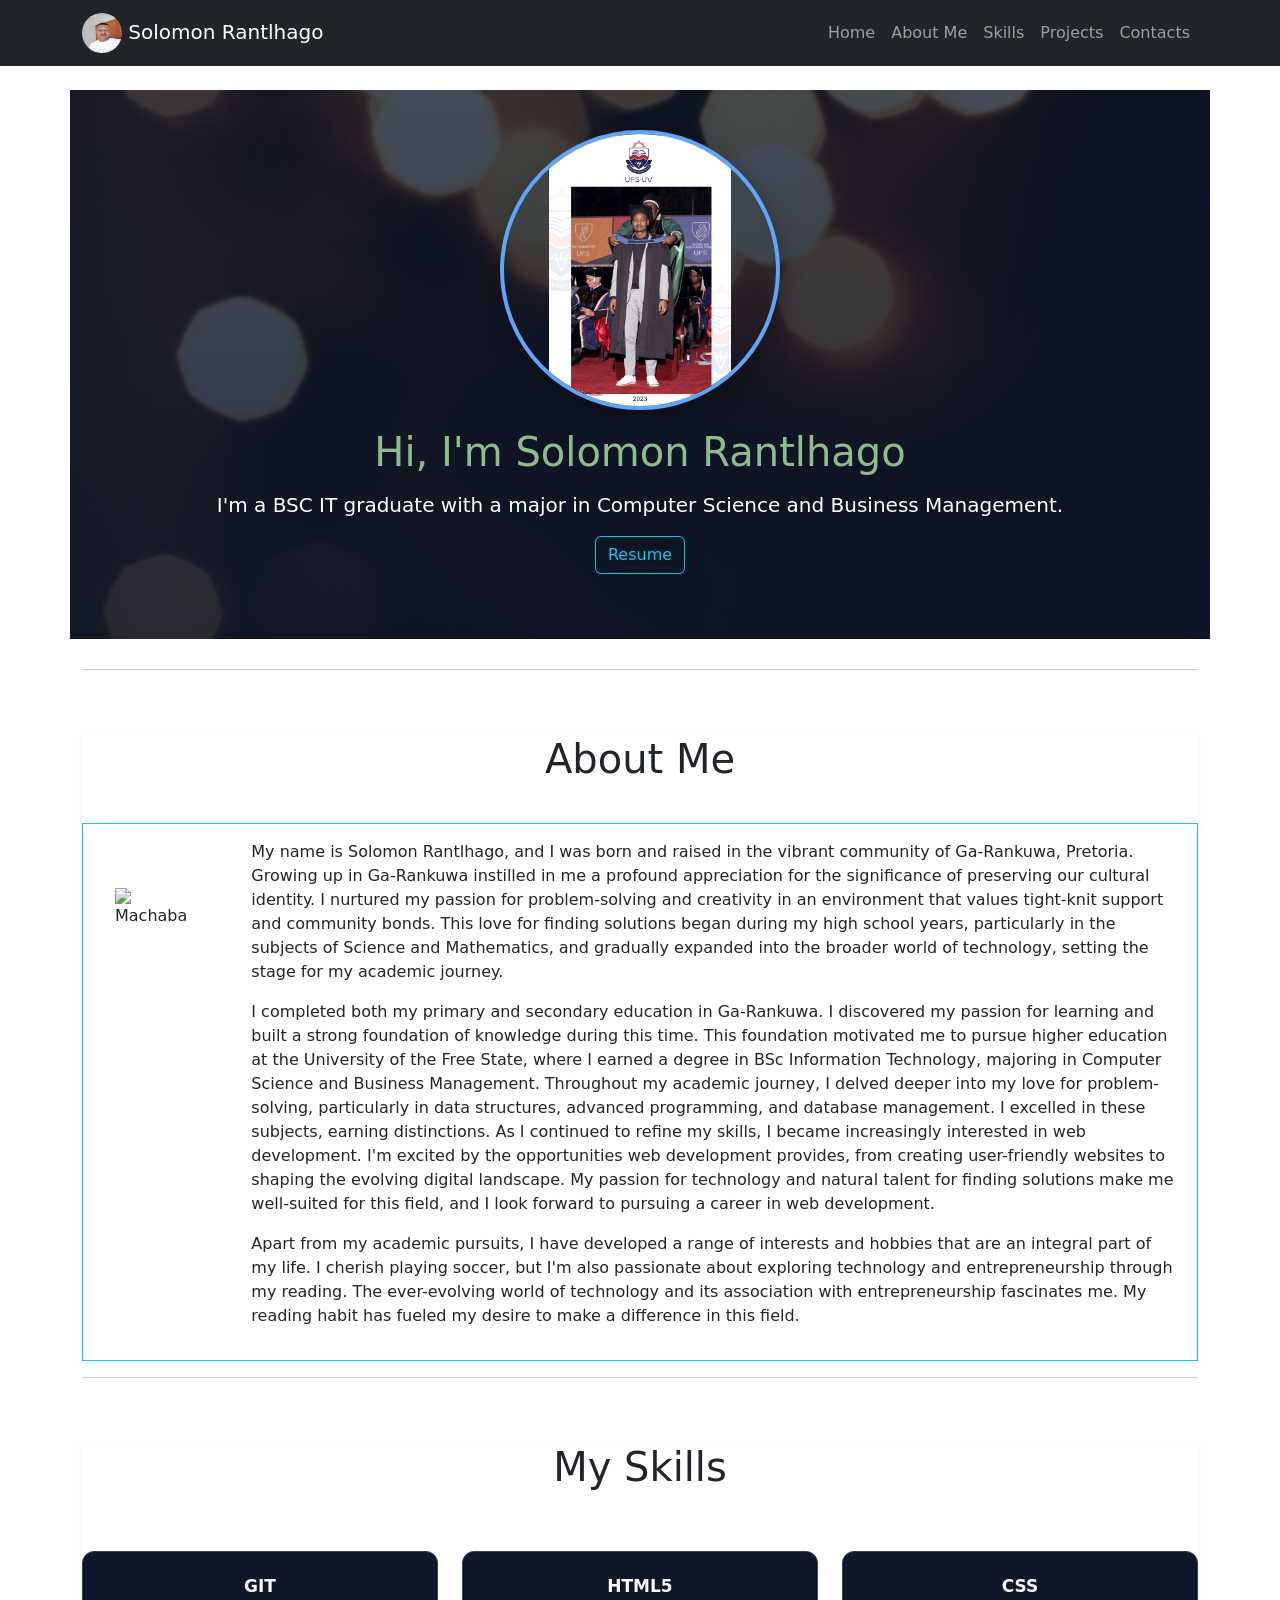
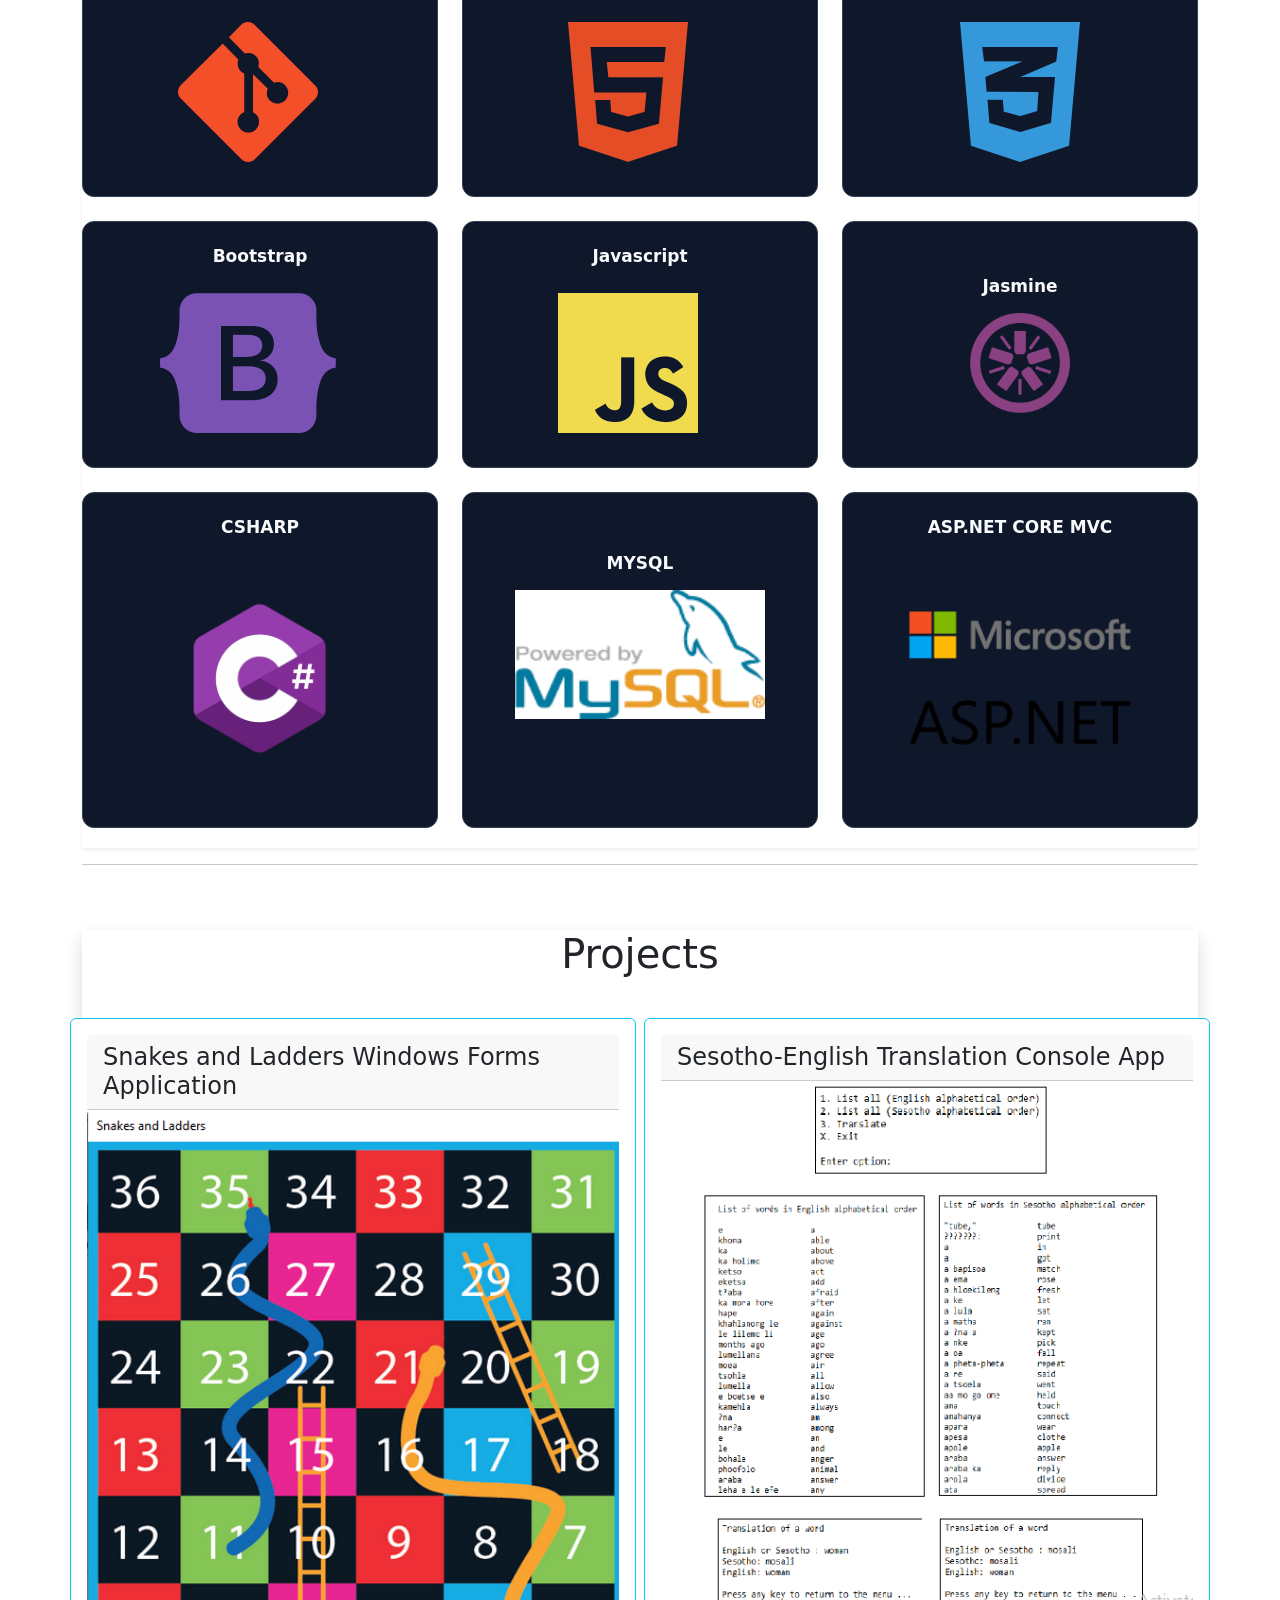
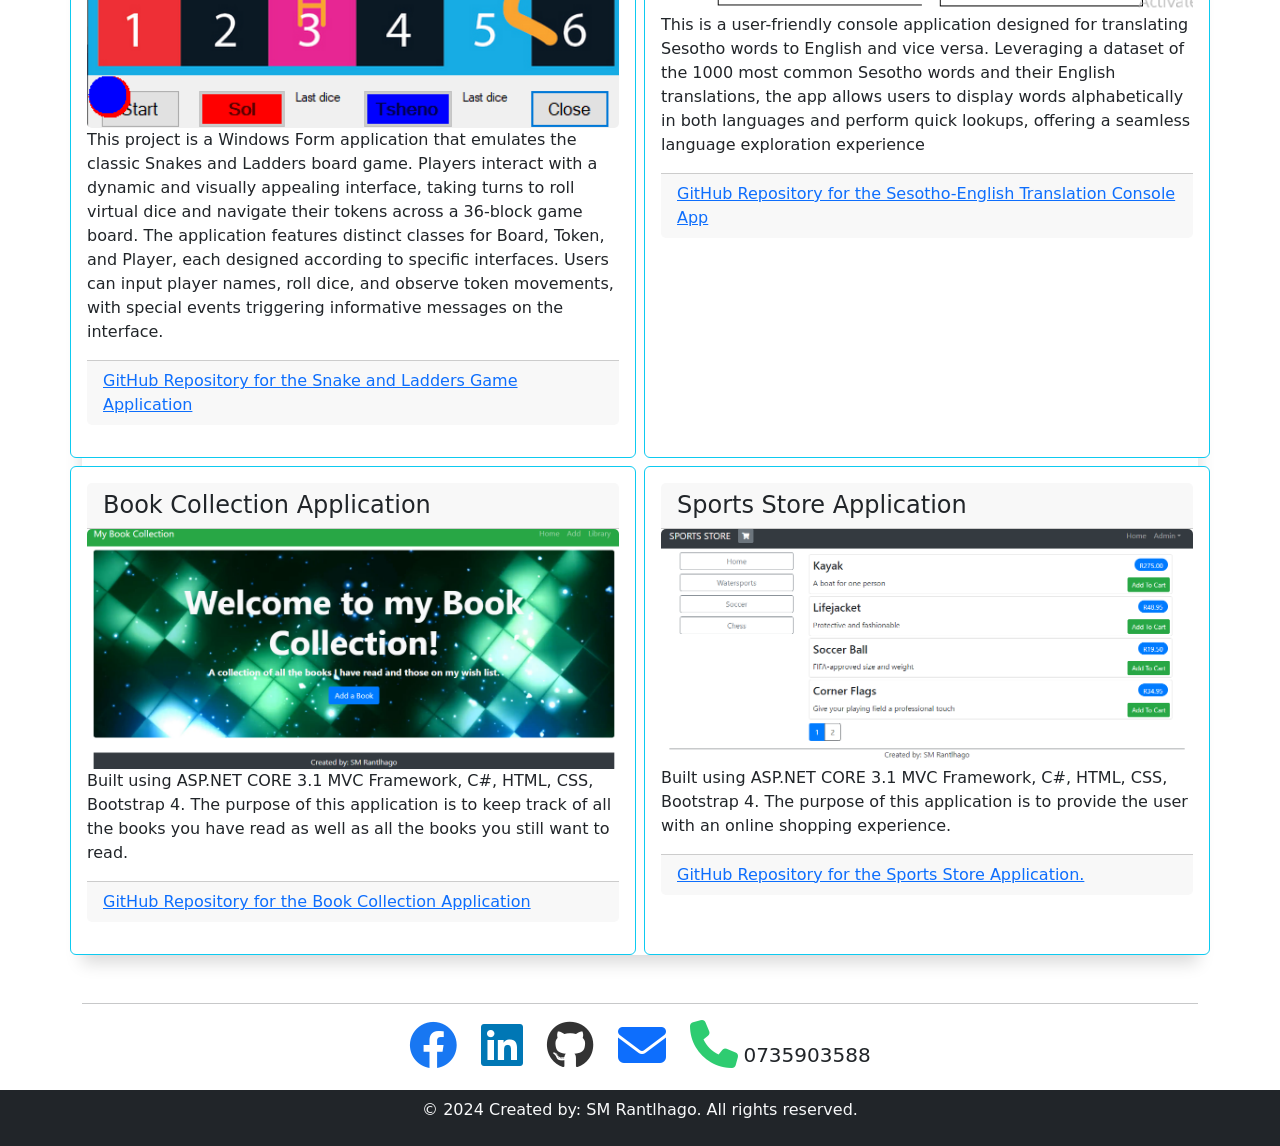
==== index copy.html @ 7424f06b "Updated the app" ====
﻿<!DOCTYPE html>
<html lang="en">
<head>
    <meta charset="utf-8">
    <meta http-equiv="X-UA-Compatible" content="IE=edge">
    <meta name="viewport" content="width=device-width, initial-scale=1, shrink-to-fit=no">

    <!-- Bootstrap CSS -->
    <link rel="stylesheet" href="lib/bootstrap/css/bootstrap.min.css">
    <!-- FontAwesome -->
    <link rel="stylesheet" href="lib/font-awesome/css/all.css" >
    <!-- Custom external style sheet -->
    <link rel="stylesheet" type="text/css" href="styles/custom.css">
    <title>Personal Website</title>
</head>
<body>
    <main>
        <nav id="Header" class="navbar navbar-expand-md bg-dark navbar-dark fixed-top">
            <div class="container">
                <!-- Brand -->
                <!-- Link to Home page -->
                <a class="navbar-brand" href="#">
                    <img src="images/Tshenolo.jpg" alt="Profile Picture" class="rounded-circle" style="width: 40px; height: 40px;">
                    Solomon Rantlhago
                </a>

                <!-- Toggler/collapsible Button -->
                <button class="navbar-toggler" type="button" data-bs-toggle="collapse"
                        data-bs-target="#MyNavbar">
                    <span class="navbar-toggler-icon"></span>
                </button>

                <!-- Links -->
                <div class="collapse navbar-collapse" id="MyNavbar">
                    <ul class="navbar-nav ms-auto">
                        <li class="nav-item">
                            <a class="nav-link" href="#">Home</a>
                        </li>
                        <li class="nav-item">
                            <a class="nav-link" href="#AboutMe">About Me</a>
                        </li>
                        <li class="nav-item">
                            <a class="nav-link" href="#SKills">Skills</a>
                        </li>
                        <li class="nav-item">
                            <a class="nav-link" href="#Projects">Projects</a>
                        </li>
                        <li class="nav-item">
                            <a class="nav-link" href="#Contacts">Contacts</a>
                        </li>
                    </ul>
                </div>
            </div>
        </nav>
        <div id="Introduction" class="container">
            <img src="images/Stage.jpg" alt="My Photo" class="mx-auto d-block rounded-circle img-fluid custom-img">
            <p class="text-center NameSurname">Hi, I'm Solomon Rantlhago</p>
            <p class="text-center text">I'm a BSC IT graduate with a major in Computer Science and Business Management. </p>
            <p class="text-center"> <a href="https://drive.google.com/file/d/1ySv7sBNQOL05aBV1wnrXClpQBsUYHrko/view?usp=sharing" target="_blank" class="btn btn-outline-info mb-4">Resume</a></p>
        </div>
       
        <section id="AboutMe" class="container">
            <hr >
            <div class="shadow-sm">
                <h1 class="text-center Visibility">About Me</h1>
                <div class="d-flex flex-column flex-md-row border border-info p-3">
                    <div class="me-5">
                        <img src="images/Machaba.jpg" alt="Machaba" class=" img-fluid p-3 pt-5">
                    </div>
                    <div>
                        <p>
                            My name is Solomon Rantlhago, and I was born and raised in the vibrant community of Ga-Rankuwa,
                            Pretoria. Growing up in Ga-Rankuwa instilled in me a profound appreciation for the significance of
                            preserving our cultural identity. I nurtured my passion for problem-solving and creativity in an
                            environment that values tight-knit support and community bonds. This love for finding solutions began
                            during my high school years, particularly in the subjects of Science and Mathematics, and gradually
                            expanded into the broader world of technology, setting the stage for my academic journey.
                        </p>
                        <p>
                            I completed both my primary and secondary education in Ga-Rankuwa. I discovered my passion for
                            learning and built a strong foundation of knowledge during this time. This foundation motivated me to
                            pursue higher education at the University of the Free State, where I earned a degree in BSc Information
                            Technology, majoring in Computer Science and Business Management. Throughout my academic journey, I
                            delved deeper into my love for problem-solving, particularly in data structures, advanced programming,
                            and database management. I excelled in these subjects, earning distinctions. As I continued to refine
                            my skills, I became increasingly interested in web development. I'm excited by the opportunities web
                            development provides, from creating user-friendly websites to shaping the evolving digital landscape.
                            My passion for technology and natural talent for finding solutions make me well-suited for this field,
                            and I look forward to pursuing a career in web development.
                        </p>
                        <p>
                            Apart from my academic pursuits, I have developed a range of interests and hobbies that are an integral
                            part of my life. I cherish playing soccer, but I'm also passionate about exploring technology and
                            entrepreneurship through my reading. The ever-evolving world of technology and its association with
                            entrepreneurship fascinates me. My reading habit has fueled my desire to make a difference in this field.

                        </p>
                    </div>

                </div>
            </div>
        </section>
        <section id="SKills" class="container">
            <hr>
            <div class="shadow-sm">
                <h1 class="text-center Visibility">My Skills</h1>
                <div class="grid-container">
                    <div class="grid-item">
                        <h5>GIT</h5>
                        <i class="fa-brands fa-git-alt fa-10x git-icon me-4"></i>
                    </div>
                    <div class="grid-item">
                        <h5>HTML5</h5>
                        <i class="fa-brands fa-html5 fa-10x html5-icon me-4 "></i>
                    </div>
                    <div class="grid-item">
                        <h5>CSS</h5>
                        <i class="fa-brands fa-css3-alt fa-10x css-icon "></i>
                    </div>

                    <div class="grid-item">
                        <h5>Bootstrap</h5>
                        <i class="fa-brands fa-bootstrap fa-10x bootstrap-icon me-4"></i>
                    </div>
                    <div class="grid-item">
                        <h5>Javascript</h5>
                        <i class="fa-brands fa-js fa-10x js-icon me-4 "></i>
                    </div>
                    <div class="grid-item">
                        <h5>Jasmine</h5>
                        <i><img src="images/jasmine.png" alt="Jasmine logo" class="img-fluid jasmine mt-0"></i>
                    </div>
                    <div class="grid-item">
                        <h5 class="remove">CSHARP</h5>
                        <i><img src="images/Csharp_Logo.png" alt="C# logo" class="img-fluid MYSQL-CSharp mt-0"></i>
                    </div>
                    <div class="grid-item">
                        <h5>MYSQL</h5>
                        <i><img src="images/SQL.png" alt="C# logo" class="img-fluid MYSQL-CSharp mb-5"></i>
                    </div>
                    <div class="grid-item">
                        <h5 class="remove">ASP.NET CORE MVC</h5>
                        <i><img src="images/ASPNET.png" alt="C# logo" class="img-fluid MYSQL-CSharp mt-0"></i>
                    </div>

                </div>
            </div>
        </section>
        <section id="Projects" class="container">
            <hr>
            <div class="shadow">
                <h1 class="text-center Visibility">Projects</h1>
                <div class="row">
                    <div class="col-md-5 me-2 mb-2 card card-body border-info custom-card">
                        <h4 class="card-header">Snakes and Ladders Windows Forms Application</h4>
                        <img src="images/Snake.png" alt="Traffic Fines Application Picture" class="card-img">
                        <p class="card-text">
                            This project is a Windows Form application that emulates the classic Snakes and Ladders board game.
                            Players interact with a dynamic and visually appealing interface, taking turns to roll virtual dice
                            and navigate their tokens across a 36-block game board. The application features distinct classes for
                            Board, Token, and Player, each designed according to specific interfaces. Users can input player names,
                            roll dice, and observe token movements, with special events triggering informative messages on the
                            interface.
                        </p>
                        <p class="card-footer">
                            <a href="https://github.com/SolomonRantlhago/SnakesAndLadders-Game" target="_blank">GitHub Repository for the Snake and Ladders Game Application</a>
                        </p>
                    </div>
                    <div class="col-md-5 mb-2 card card-body border-info custom-card">
                        <h4 class="card-header">Sesotho-English Translation Console App</h4>
                        <img src="images/Dictionary.png" alt="Human Resource System Picture" class="card-img">
                        <p class="card-text">
                            This is a user-friendly console application designed for translating Sesotho words to English and vice versa.
                            Leveraging a dataset of the 1000 most common Sesotho words and their English translations, the app allows users to
                            display words alphabetically in both languages and perform quick lookups, offering a seamless language exploration
                            experience
                        </p>
                        <p class="card-footer">
                            <a href="https://github.com/SolomonRantlhago/Dictionary" target="_blank">GitHub Repository for the Sesotho-English Translation Console App</a>
                        </p>
                    </div>
                </div>
                <div class="row">
                    <div class="col-md-5 me-2 card card-body border-info custom-card">
                        <h4 class="card-header">Book Collection Application</h4>
                        <img src="images/Book_Collection.png" alt="Book Collection Application Picture" class="card-img">
                        <p class="card-text">
                            Built using ASP.NET CORE 3.1 MVC Framework, C#, HTML, CSS, Bootstrap 4. The purpose of this application is
                            to keep track of all the books you have read as well as all the books you still want to read.
                        </p>
                        <p class="card-footer">
                          <a href="https://github.com/SolomonRantlhago/Book_Collection_Application" target="_blank">GitHub Repository for the Book Collection Application</a>
                        </p>
                    </div>
                    <div class="col-md-5 card card-body border-info custom-card">
                        <h4 class="card-header">Sports Store Application</h4>
                        <img src="images/Sports.png" alt="Sports store Application Picture " class="card-img">
                        <p class="card-text">
                            Built using ASP.NET CORE 3.1  MVC Framework, C#, HTML, CSS, Bootstrap 4. The purpose of this application is to provide
                            the user with an online shopping experience.
                        </p>
                        <p class="card-footer">
                            <a href="https://github.com/SolomonRantlhago/SportsStore_App" target="_blank">GitHub Repository for the Sports Store Application.</a>
                        </p>
                    </div>


                </div>

            </div>
        </section>
        <div id="Contacts" class="container mt-5">
            <hr>
            <div class="row justify-content-center align-items-center">
                <div class="col-auto mb-3">
                    <a href="https://www.facebook.com/profile.php?id=100014585287908" target="_blank">
                        <i class="fa-brands fa-facebook fa-3x" style="color:#1877f2"></i>
                    </a>
                </div>
                <div class="col-auto mb-3">
                    <a href="https://www.linkedin.com/in/solomon-rantlhago-0287aa11b/" target="_blank">
                        <i class="fa-brands fa-linkedin fa-3x" style="color:#0077b5"></i>
                    </a>
                </div>
                <div class="col-auto mb-3">
                    <a href="https://github.com/SolomonRantlhago" target="_blank">
                        <i class="fa-brands fa-github fa-3x" style="color:#333"></i>
                    </a>
                </div>
                <div class="col-auto mb-3">
                    <a href="mailto:Solomonmachaba1@gmail.com" target="_blank">
                        <i class="fa-solid fa-envelope fa-3x"></i>
                    </a>
                </div>
                <div class="col-auto mb-3">
                    <i class="fa-solid fa-phone fa-3x" style="color:#2ecc71"></i>
                    <span class="lead"><strong>0735903588</strong></span>
                </div>
            </div>
        </div>
        <footer>
            <div class="mt-1 p-2 bg-dark text-light text-center">
                <div class="container">
                    <p>&copy; 2024 Created by: SM Rantlhago. All rights reserved.</p>
                </div>
            </div>
        </footer>

        <script src="lib/jquery/jquery.slim.min.js"></script>
        <script src="lib/popper.js/popper.min.js"></script>
        <script src="lib/bootstrap/js/bootstrap.min.js"></script>
        <script>
            $('.navbar-nav>li>a').on('click', function () {
                $('.navbar-collapse').collapse('hide');
            });
        </script>
    </main>
</body>
</html>
---- styles/custom.css ----
﻿
.Customfont{
 font-size: 20px;
 color:darkblue
}
#Introduction {
    background-image:
        linear-gradient(rgba(15, 23, 42, 0.78), rgba(15, 23, 42, 0.88)),
        url("../images/dzenina.jpg");
    background-size: cover;
    background-position: center;
    background-repeat: no-repeat;

    margin-top: 90px;
    margin-bottom: 30px;
    padding: 40px 20px 25px;
}

.hero-description {
    max-width: 650px;
    margin: 0 auto 12px;
    padding: 0 15px;
    color: #cbd5e1;
    font-size: 17px;
}

.hero-buttons {
    margin-top: 10px;
}


.hero-buttons .btn {
    padding: 10px 20px;
    border-radius: 8px;
    font-weight: 600;
}

.hero-buttons .btn-primary {
    background-color: #2563eb;
    border-color: #2563eb;
}

.hero-buttons .btn-primary:hover {
    background-color: #1d4ed8;
    border-color: #1d4ed8;
}

.custom-img {
    width: 280px;
    height: 280px;
    max-width: 100%;
    object-fit: contain;
    object-position: center;
    border: 4px solid #60a5fa;
    box-shadow: 0 8px 25px rgba(0, 0, 0, 0.3);
}
.git-icon{
    color: #F34F29;
}
.html5-icon {
    color: #E44D26;
}
.css-icon {
    color: #3498db;
}
.bootstrap-icon {
    color: #3498db;
}
.js-icon {
    color: #f0db4f;
}
.NameSurname {
    font-size: 40px;
    color: darkseagreen;
    margin-top: 12px;
    margin-bottom: 8px;
}
.text{
    font-size:20px;
    color:white;
}
.custom-card img {
    width: auto;
    height:auto;
    ;
}

#Header a:hover, a:active {
    text-decoration: underline;
    color: yellow;
}

.jasmine {
    width: 160px;
    height: 160px
}
.MYSQL-CSharp {
    width: 250px;
    height: auto;
}
.Visibility {
    margin-top: 65px;
    margin-bottom: 40px;
}
.remove{
    margin-bottom:-35px;
}

#SKills .grid-container {
    display: grid;
    grid-template-columns: repeat(3, minmax(0, 1fr));
    gap: 24px;
    padding: 20px 0;
}
#SKills .grid-item {
    display: flex;
    flex-direction: column;
    align-items: center;
    justify-content: center;
    gap: 16px;
    min-height: 190px;
    padding: 24px 12px;
    text-align: center;
    background-color: #0f172a;
    border: 1px solid #334155;
    border-radius: 12px;
    transition: transform 0.2s ease, border-color 0.2s ease;
}
#SKills .grid-item:hover {
    transform: translateY(-5px);
    border-color: #60a5fa;
}

#SKills .grid-item h5 {
    margin: 0;
    color: #f8fafc;
    font-size: 17px;
    font-weight: 600;
}
#SKills .skill-image {
    width: 120px;
    height: 100px;
    object-fit: contain;
    display: block;
    padding: 8px;
    background-color: #ffffff;
    border-radius: 10px;
}
#SKills .jasmine {
    width: 100px;
    height: 100px;
}

#SKills .git-icon {
    color: #F34F29;
}

#SKills .html5-icon {
    color: #E44D26;
}

#SKills .css-icon {
    color: #3498db;
}

#SKills .bootstrap-icon {
    color: #7952b3;
}

#SKills .js-icon {
    color: #f0db4f;
}

#SKills .react-icon {
    color: #61dafb;
}

#SKills .python-icon {
    color: #3776ab;
}

#SKills .database-icon {
    color: #60a5fa;
}

#SKills .django-icon {
    color: #44b78b;
}

@media screen and (max-width: 768px) {
    #SKills .grid-container {
        grid-template-columns: repeat(2, minmax(0, 1fr));
    }
}

@media screen and (max-width: 480px) {
    #SKills .grid-container {
        grid-template-columns: 1fr;
    }
}


/* About Me layout */
.about-content {
    background-color: #0f172a;
    border: 1px solid #334155;
    border-radius: 12px;
}

.about-image {
    flex: 0 0 280px;
    width: 280px;
    max-width: 100%;
}

.about-image img {
    display: block;
    width: 100%;
    height: auto;
    border-radius: 12px;
}

.about-text {
    flex: 1;
    min-width: 0;
}

.about-text p {
    color: #e2e8f0;
    font-size: 16px;
    line-height: 1.9;
    margin-bottom: 18px;
}

.about-text p:last-child {
    margin-bottom: 0;
}

.about-text strong {
    color: #ffffff;
    font-weight: 700;
    opacity: 1;
    text-shadow: none;
}

#AboutMe .about-content {
    opacity: 1;
    filter: none;
    backdrop-filter: none;
}

#AboutMe .about-image img {
    opacity: 1;
    filter: none;
}

/* Mobile layout */
@media screen and (max-width: 767px) {
    .about-image {
        flex-basis: auto;
        width: 240px;
    }

    .about-content {
        padding: 20px !important;
    }
}
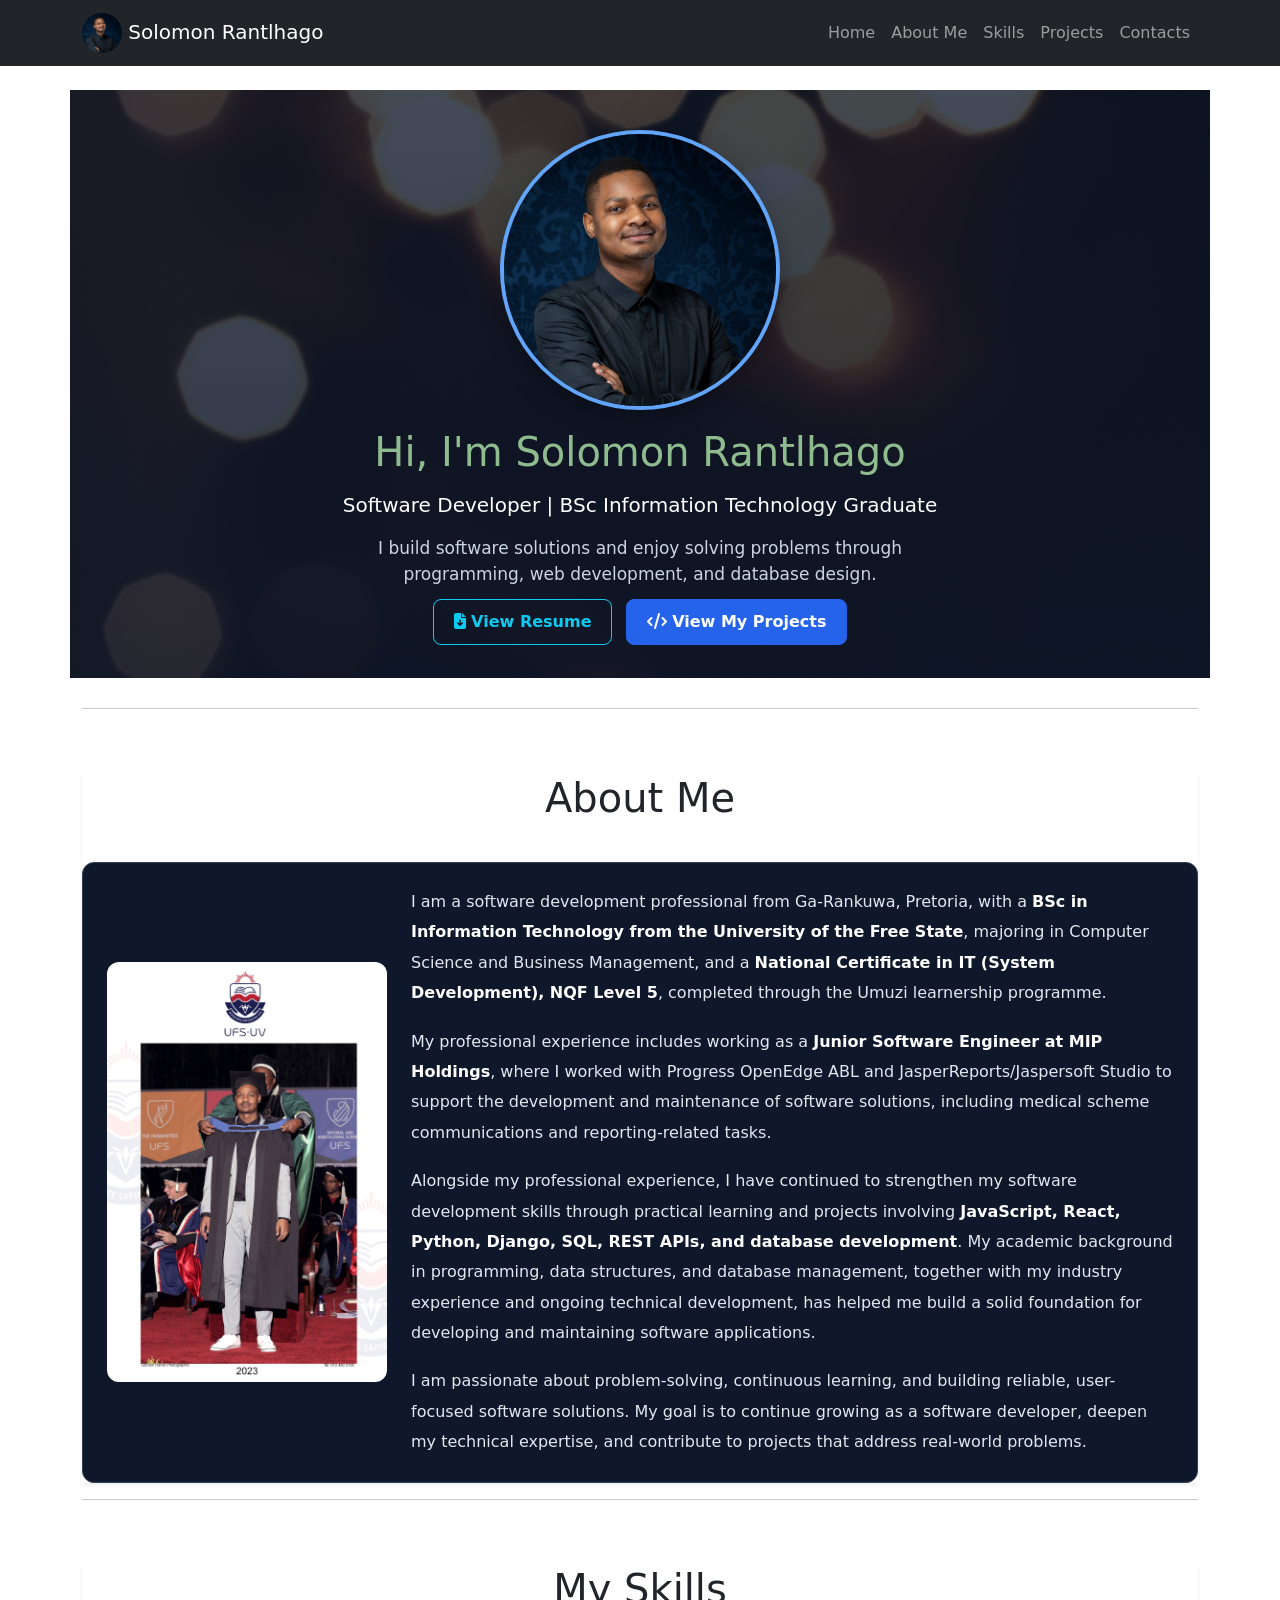
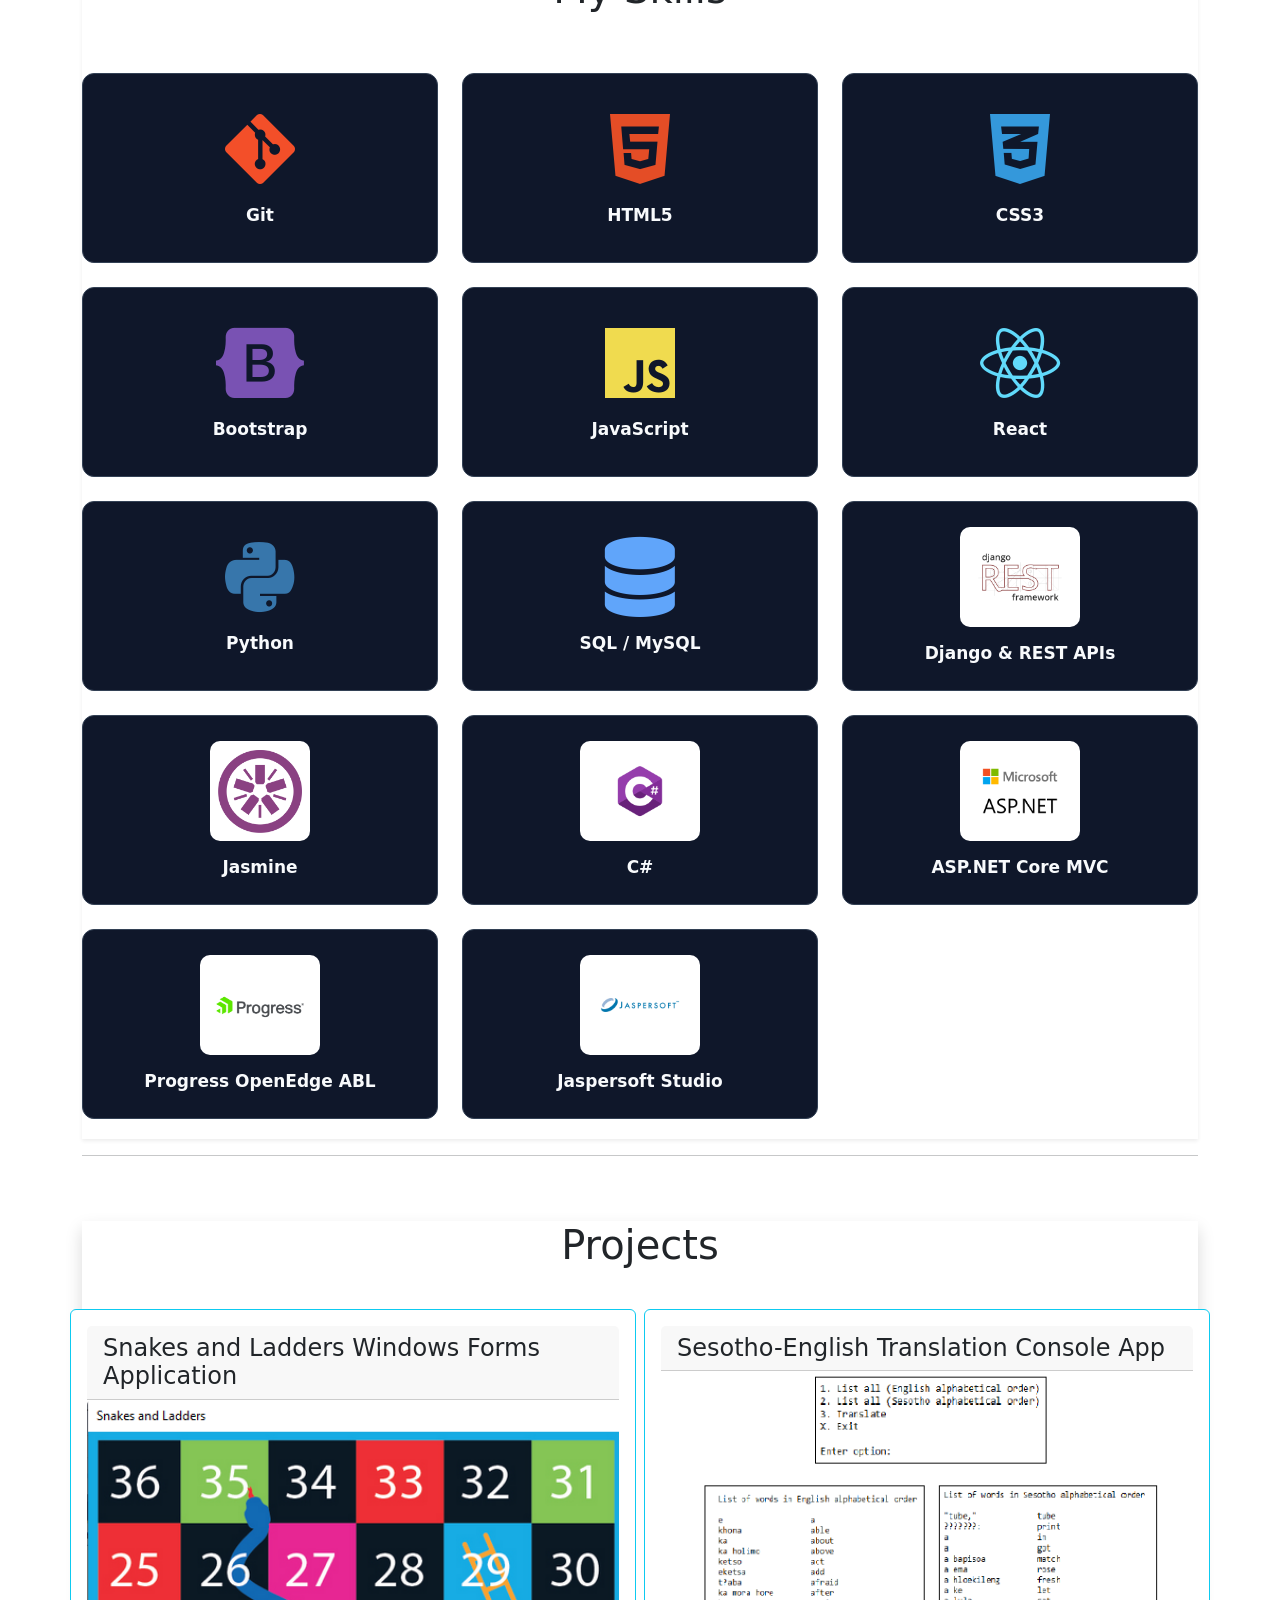
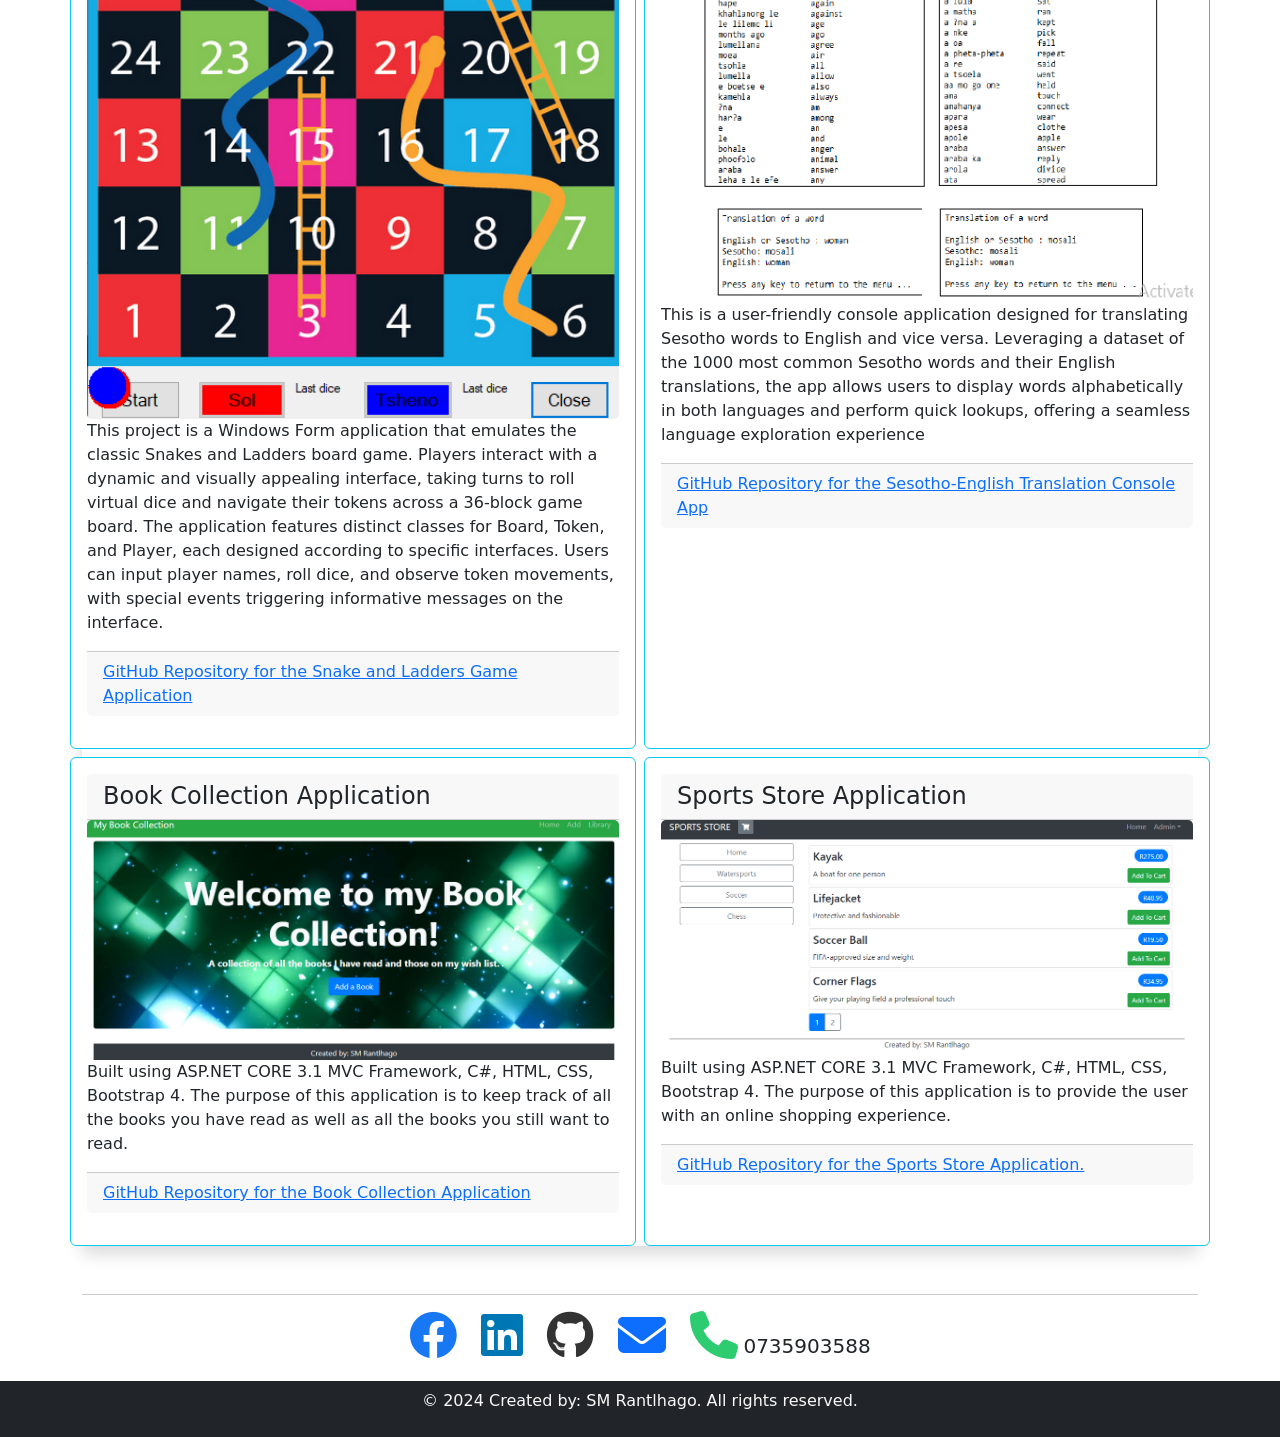
==== commit 95e290b7: "Updated profile" ====
--- a/index copy.html
+++ b/index copy.html
@@ -1,5 +1,6 @@
 ﻿<!DOCTYPE html>
 <html lang="en">
+
 <head>
     <meta charset="utf-8">
     <meta http-equiv="X-UA-Compatible" content="IE=edge">
@@ -8,11 +9,12 @@
     <!-- Bootstrap CSS -->
     <link rel="stylesheet" href="lib/bootstrap/css/bootstrap.min.css">
     <!-- FontAwesome -->
-    <link rel="stylesheet" href="lib/font-awesome/css/all.css" >
+    <link rel="stylesheet" href="lib/font-awesome/css/all.css">
     <!-- Custom external style sheet -->
     <link rel="stylesheet" type="text/css" href="styles/custom.css">
     <title>Personal Website</title>
 </head>
+
 <body>
     <main>
         <nav id="Header" class="navbar navbar-expand-md bg-dark navbar-dark fixed-top">
@@ -20,13 +22,13 @@
                 <!-- Brand -->
                 <!-- Link to Home page -->
                 <a class="navbar-brand" href="#">
-                    <img src="images/Tshenolo.jpg" alt="Profile Picture" class="rounded-circle" style="width: 40px; height: 40px;">
+                    <img src="images/Solomon.jpg" alt="Profile Picture" class="rounded-circle"
+                        style="width: 40px; height: 40px;">
                     Solomon Rantlhago
                 </a>
 
                 <!-- Toggler/collapsible Button -->
-                <button class="navbar-toggler" type="button" data-bs-toggle="collapse"
-                        data-bs-target="#MyNavbar">
+                <button class="navbar-toggler" type="button" data-bs-toggle="collapse" data-bs-target="#MyNavbar">
                     <span class="navbar-toggler-icon"></span>
                 </button>
 
@@ -52,97 +54,162 @@
                 </div>
             </div>
         </nav>
+
         <div id="Introduction" class="container">
-            <img src="images/Stage.jpg" alt="My Photo" class="mx-auto d-block rounded-circle img-fluid custom-img">
-            <p class="text-center NameSurname">Hi, I'm Solomon Rantlhago</p>
-            <p class="text-center text">I'm a BSC IT graduate with a major in Computer Science and Business Management. </p>
-            <p class="text-center"> <a href="https://drive.google.com/file/d/1ySv7sBNQOL05aBV1wnrXClpQBsUYHrko/view?usp=sharing" target="_blank" class="btn btn-outline-info mb-4">Resume</a></p>
+            <img src="images/Solomon.jpg" alt="Portrait of Solomon Rantlhago"
+                class="mx-auto d-block rounded-circle img-fluid custom-img">
+
+            <p class="text-center NameSurname">
+                Hi, I'm Solomon Rantlhago
+            </p>
+
+            <p class="text-center text">
+                Software Developer | BSc Information Technology Graduate
+            </p>
+
+            <p class="text-center hero-description">
+                I build software solutions and enjoy solving problems
+                through programming, web development, and database design.
+            </p>
+
+            <div class="text-center hero-buttons">
+                <a href="https://drive.google.com/file/d/1ySv7sBNQOL05aBV1wnrXClpQBsUYHrko/view?usp=sharing"
+                    target="_blank" rel="noopener noreferrer" class="btn btn-outline-info me-2 mb-2">
+                    <i class="fa-solid fa-file-arrow-down"></i>
+                    View Resume
+                </a>
+
+                <a href="#Projects" class="btn btn-primary mb-2">
+                    <i class="fa-solid fa-code"></i>
+                    View My Projects
+                </a>
+            </div>
         </div>
-       
+
         <section id="AboutMe" class="container">
-            <hr >
+            <hr>
             <div class="shadow-sm">
                 <h1 class="text-center Visibility">About Me</h1>
-                <div class="d-flex flex-column flex-md-row border border-info p-3">
-                    <div class="me-5">
-                        <img src="images/Machaba.jpg" alt="Machaba" class=" img-fluid p-3 pt-5">
-                    </div>
-                    <div>
+                <div class="about-content d-flex flex-column flex-md-row align-items-center gap-4 p-4">
+                    <div class="about-image">
+                        <img src="images/Stage.jpg" alt="Portrait of Solomon Rantlhago" class="img-fluid">
+                    </div>
+
+                    <div class="about-text">
                         <p>
-                            My name is Solomon Rantlhago, and I was born and raised in the vibrant community of Ga-Rankuwa,
-                            Pretoria. Growing up in Ga-Rankuwa instilled in me a profound appreciation for the significance of
-                            preserving our cultural identity. I nurtured my passion for problem-solving and creativity in an
-                            environment that values tight-knit support and community bonds. This love for finding solutions began
-                            during my high school years, particularly in the subjects of Science and Mathematics, and gradually
-                            expanded into the broader world of technology, setting the stage for my academic journey.
-                        </p>
+                            I am a software development professional from Ga-Rankuwa, Pretoria, with a
+                            <strong>BSc in Information Technology from the University of the Free State</strong>,
+                            majoring in Computer Science and Business Management, and a
+                            <strong>National Certificate in IT (System Development), NQF Level 5</strong>,
+                            completed through the Umuzi learnership programme.
+                        </p>
+
                         <p>
-                            I completed both my primary and secondary education in Ga-Rankuwa. I discovered my passion for
-                            learning and built a strong foundation of knowledge during this time. This foundation motivated me to
-                            pursue higher education at the University of the Free State, where I earned a degree in BSc Information
-                            Technology, majoring in Computer Science and Business Management. Throughout my academic journey, I
-                            delved deeper into my love for problem-solving, particularly in data structures, advanced programming,
-                            and database management. I excelled in these subjects, earning distinctions. As I continued to refine
-                            my skills, I became increasingly interested in web development. I'm excited by the opportunities web
-                            development provides, from creating user-friendly websites to shaping the evolving digital landscape.
-                            My passion for technology and natural talent for finding solutions make me well-suited for this field,
-                            and I look forward to pursuing a career in web development.
-                        </p>
+                            My professional experience includes working as a
+                            <strong>Junior Software Engineer at MIP Holdings</strong>, where I worked with
+                            Progress OpenEdge ABL and JasperReports/Jaspersoft Studio to support the
+                            development and maintenance of software solutions, including medical scheme
+                            communications and reporting-related tasks.
+                        </p>
+
                         <p>
-                            Apart from my academic pursuits, I have developed a range of interests and hobbies that are an integral
-                            part of my life. I cherish playing soccer, but I'm also passionate about exploring technology and
-                            entrepreneurship through my reading. The ever-evolving world of technology and its association with
-                            entrepreneurship fascinates me. My reading habit has fueled my desire to make a difference in this field.
-
-                        </p>
-                    </div>
-
+                            Alongside my professional experience, I have continued to strengthen my
+                            software development skills through practical learning and projects involving
+                            <strong>JavaScript, React, Python, Django, SQL, REST APIs, and database
+                                development</strong>.
+                            My academic background in programming, data structures, and database management,
+                            together with my industry experience and ongoing technical development, has helped
+                            me build a solid foundation for developing and maintaining software applications.
+                        </p>
+
+                        <p>
+                            I am passionate about problem-solving, continuous learning, and building reliable,
+                            user-focused software solutions. My goal is to continue growing as a software
+                            developer, deepen my technical expertise, and contribute to projects that address
+                            real-world problems.
+                        </p>
+                    </div>
                 </div>
             </div>
         </section>
+
         <section id="SKills" class="container">
             <hr>
+
             <div class="shadow-sm">
                 <h1 class="text-center Visibility">My Skills</h1>
+
                 <div class="grid-container">
-                    <div class="grid-item">
-                        <h5>GIT</h5>
-                        <i class="fa-brands fa-git-alt fa-10x git-icon me-4"></i>
-                    </div>
-                    <div class="grid-item">
+
+                    <div class="grid-item">
+                        <i class="fa-brands fa-git-alt fa-5x git-icon"></i>
+                        <h5>Git</h5>
+                    </div>
+
+                    <div class="grid-item">
+                        <i class="fa-brands fa-html5 fa-5x html5-icon"></i>
                         <h5>HTML5</h5>
-                        <i class="fa-brands fa-html5 fa-10x html5-icon me-4 "></i>
-                    </div>
-                    <div class="grid-item">
-                        <h5>CSS</h5>
-                        <i class="fa-brands fa-css3-alt fa-10x css-icon "></i>
-                    </div>
-
-                    <div class="grid-item">
+                    </div>
+
+                    <div class="grid-item">
+                        <i class="fa-brands fa-css3-alt fa-5x css-icon"></i>
+                        <h5>CSS3</h5>
+                    </div>
+
+                    <div class="grid-item">
+                        <i class="fa-brands fa-bootstrap fa-5x bootstrap-icon"></i>
                         <h5>Bootstrap</h5>
-                        <i class="fa-brands fa-bootstrap fa-10x bootstrap-icon me-4"></i>
-                    </div>
-                    <div class="grid-item">
-                        <h5>Javascript</h5>
-                        <i class="fa-brands fa-js fa-10x js-icon me-4 "></i>
-                    </div>
-                    <div class="grid-item">
+                    </div>
+
+                    <div class="grid-item">
+                        <i class="fa-brands fa-js fa-5x js-icon"></i>
+                        <h5>JavaScript</h5>
+                    </div>
+
+                    <div class="grid-item">
+                        <i class="fa-brands fa-react fa-5x react-icon"></i>
+                        <h5>React</h5>
+                    </div>
+
+                    <div class="grid-item">
+                        <i class="fa-brands fa-python fa-5x python-icon"></i>
+                        <h5>Python</h5>
+                    </div>
+
+                    <div class="grid-item">
+                        <i class="fa-solid fa-database fa-5x database-icon"></i>
+                        <h5>SQL / MySQL</h5>
+                    </div>
+
+                    <div class="grid-item">
+                        <img src="images/Django-REST.png" alt="Django-REST logo" class="skill-image Django-REST">
+                        <h5>Django & REST APIs</h5>
+                    </div>
+
+                    <div class="grid-item">
+                        <img src="images/jasmine.png" alt="Jasmine testing framework logo" class="skill-image jasmine">
                         <h5>Jasmine</h5>
-                        <i><img src="images/jasmine.png" alt="Jasmine logo" class="img-fluid jasmine mt-0"></i>
-                    </div>
-                    <div class="grid-item">
-                        <h5 class="remove">CSHARP</h5>
-                        <i><img src="images/Csharp_Logo.png" alt="C# logo" class="img-fluid MYSQL-CSharp mt-0"></i>
-                    </div>
-                    <div class="grid-item">
-                        <h5>MYSQL</h5>
-                        <i><img src="images/SQL.png" alt="C# logo" class="img-fluid MYSQL-CSharp mb-5"></i>
-                    </div>
-                    <div class="grid-item">
-                        <h5 class="remove">ASP.NET CORE MVC</h5>
-                        <i><img src="images/ASPNET.png" alt="C# logo" class="img-fluid MYSQL-CSharp mt-0"></i>
-                    </div>
-
+                    </div>
+
+                    <div class="grid-item">
+                        <img src="images/Csharp_Logo.png" alt="C# logo" class="skill-image">
+                        <h5>C#</h5>
+                    </div>
+
+                    <div class="grid-item">
+                        <img src="images/ASPNET.png" alt="ASP.NET logo" class="skill-image">
+                        <h5>ASP.NET Core MVC</h5>
+                    </div>
+
+                    <div class="grid-item">
+                        <img src="images/progress.png" alt="Progress OpenEdge ABL logo" class="skill-image">
+                        <h5>Progress OpenEdge ABL</h5>
+                    </div>
+
+                    <div class="grid-item">
+                        <img src="images/Jaspersoft.png" alt="Jaspersoft logo" class="skill-image">
+                        <h5>Jaspersoft Studio</h5>
+                    </div>
                 </div>
             </div>
         </section>
@@ -155,52 +222,68 @@
                         <h4 class="card-header">Snakes and Ladders Windows Forms Application</h4>
                         <img src="images/Snake.png" alt="Traffic Fines Application Picture" class="card-img">
                         <p class="card-text">
-                            This project is a Windows Form application that emulates the classic Snakes and Ladders board game.
-                            Players interact with a dynamic and visually appealing interface, taking turns to roll virtual dice
-                            and navigate their tokens across a 36-block game board. The application features distinct classes for
-                            Board, Token, and Player, each designed according to specific interfaces. Users can input player names,
-                            roll dice, and observe token movements, with special events triggering informative messages on the
+                            This project is a Windows Form application that emulates the classic Snakes and Ladders
+                            board game.
+                            Players interact with a dynamic and visually appealing interface, taking turns to roll
+                            virtual dice
+                            and navigate their tokens across a 36-block game board. The application features distinct
+                            classes for
+                            Board, Token, and Player, each designed according to specific interfaces. Users can input
+                            player names,
+                            roll dice, and observe token movements, with special events triggering informative messages
+                            on the
                             interface.
                         </p>
                         <p class="card-footer">
-                            <a href="https://github.com/SolomonRantlhago/SnakesAndLadders-Game" target="_blank">GitHub Repository for the Snake and Ladders Game Application</a>
+                            <a href="https://github.com/SolomonRantlhago/SnakesAndLadders-Game" target="_blank">GitHub
+                                Repository for the Snake and Ladders Game Application</a>
                         </p>
                     </div>
                     <div class="col-md-5 mb-2 card card-body border-info custom-card">
                         <h4 class="card-header">Sesotho-English Translation Console App</h4>
                         <img src="images/Dictionary.png" alt="Human Resource System Picture" class="card-img">
                         <p class="card-text">
-                            This is a user-friendly console application designed for translating Sesotho words to English and vice versa.
-                            Leveraging a dataset of the 1000 most common Sesotho words and their English translations, the app allows users to
-                            display words alphabetically in both languages and perform quick lookups, offering a seamless language exploration
+                            This is a user-friendly console application designed for translating Sesotho words to
+                            English and vice versa.
+                            Leveraging a dataset of the 1000 most common Sesotho words and their English translations,
+                            the app allows users to
+                            display words alphabetically in both languages and perform quick lookups, offering a
+                            seamless language exploration
                             experience
                         </p>
                         <p class="card-footer">
-                            <a href="https://github.com/SolomonRantlhago/Dictionary" target="_blank">GitHub Repository for the Sesotho-English Translation Console App</a>
+                            <a href="https://github.com/SolomonRantlhago/Dictionary" target="_blank">GitHub Repository
+                                for the Sesotho-English Translation Console App</a>
                         </p>
                     </div>
                 </div>
                 <div class="row">
                     <div class="col-md-5 me-2 card card-body border-info custom-card">
                         <h4 class="card-header">Book Collection Application</h4>
-                        <img src="images/Book_Collection.png" alt="Book Collection Application Picture" class="card-img">
+                        <img src="images/Book_Collection.png" alt="Book Collection Application Picture"
+                            class="card-img">
                         <p class="card-text">
-                            Built using ASP.NET CORE 3.1 MVC Framework, C#, HTML, CSS, Bootstrap 4. The purpose of this application is
-                            to keep track of all the books you have read as well as all the books you still want to read.
+                            Built using ASP.NET CORE 3.1 MVC Framework, C#, HTML, CSS, Bootstrap 4. The purpose of this
+                            application is
+                            to keep track of all the books you have read as well as all the books you still want to
+                            read.
                         </p>
                         <p class="card-footer">
-                          <a href="https://github.com/SolomonRantlhago/Book_Collection_Application" target="_blank">GitHub Repository for the Book Collection Application</a>
+                            <a href="https://github.com/SolomonRantlhago/Book_Collection_Application"
+                                target="_blank">GitHub Repository for the Book Collection Application</a>
                         </p>
                     </div>
                     <div class="col-md-5 card card-body border-info custom-card">
                         <h4 class="card-header">Sports Store Application</h4>
                         <img src="images/Sports.png" alt="Sports store Application Picture " class="card-img">
                         <p class="card-text">
-                            Built using ASP.NET CORE 3.1  MVC Framework, C#, HTML, CSS, Bootstrap 4. The purpose of this application is to provide
+                            Built using ASP.NET CORE 3.1 MVC Framework, C#, HTML, CSS, Bootstrap 4. The purpose of this
+                            application is to provide
                             the user with an online shopping experience.
                         </p>
                         <p class="card-footer">
-                            <a href="https://github.com/SolomonRantlhago/SportsStore_App" target="_blank">GitHub Repository for the Sports Store Application.</a>
+                            <a href="https://github.com/SolomonRantlhago/SportsStore_App" target="_blank">GitHub
+                                Repository for the Sports Store Application.</a>
                         </p>
                     </div>
 
@@ -256,4 +339,5 @@
         </script>
     </main>
 </body>
-</html>
+
+</html>
--- a/styles/custom.css
+++ b/styles/custom.css
@@ -265,3 +265,364 @@
         padding: 20px !important;
     }
 }
+
+/* Projects section */
+#Projects .project-grid {
+    display: grid;
+    grid-template-columns: repeat(auto-fit, minmax(320px, 1fr));
+    gap: 25px;
+    padding: 15px 0 5px;
+}
+
+#Projects .project-card {
+    display: flex;
+    flex-direction: column;
+    overflow: hidden;
+    background-color: #0f172a;
+    border: 1px solid #334155;
+    border-radius: 12px;
+    transition: transform 0.2s ease, border-color 0.2s ease;
+}
+
+#Projects .project-card:hover {
+    transform: translateY(-5px);
+    border-color: #60a5fa;
+}
+
+#Projects .project-card h4 {
+    color: #f8fafc;
+    font-size: 21px;
+    padding: 22px 24px;
+    margin: 0;
+}
+
+#Projects .project-video {
+    display: block;
+    width: 100%;
+    aspect-ratio: 16 / 9;
+    object-fit: contain;
+    background-color: #000;
+}
+
+#Projects .project-content {
+    display: flex;
+    flex-direction: column;
+    flex-grow: 1;
+    padding: 24px;
+}
+
+#Projects .project-content p {
+    color: #cbd5e1;
+    font-size: 15px;
+    line-height: 1.8;
+    margin-bottom: 16px;
+}
+
+#Projects .project-tech {
+    margin-top: 8px;
+    color: #cbd5e1;
+    line-height: 1.8;
+}
+
+.project-content strong {
+    color: #ffffff;
+}
+
+#Projects .project-links {
+    display: flex;
+    flex-wrap: wrap;
+    gap: 15px;
+    margin-top: 20px;
+    padding-top: 15px;
+    border-top: 1px solid #334155;
+}
+
+#Projects .project-links a {
+    display: inline-flex;
+    align-items: center;
+    gap: 8px;
+    padding: 10px 16px;
+    border: 1px solid #3b82f6;
+    border-radius: 7px;
+    color: #93c5fd;
+    font-weight: 600;
+    text-decoration: none;
+    transition: background-color 0.2s ease, color 0.2s ease;
+}
+
+#Projects .project-links a:hover {
+    background-color: #2563eb;
+    color: #ffffff;
+}
+
+@media screen and (max-width: 480px) {
+    #Projects .project-grid {
+        grid-template-columns: 1fr;
+    }
+
+    #Projects .project-content {
+        padding: 18px;
+    }
+
+    #Projects .project-card h4 {
+        font-size: 18px;
+    }
+}
+
+/* ==============================
+   CONTACT SECTION
+================================= */
+
+.contact-section {
+    padding: 15px 15px 30px;
+    margin-top: 0 !important;
+}
+
+.contact-heading {
+    margin-bottom: 25px;
+}
+html {
+    scroll-behavior: smooth;
+}
+
+#Contacts {
+    scroll-margin-top: 100px;
+}
+
+#Contacts .contact-heading h2 {
+    color: #0f172a;
+    font-size: 32px;
+    font-weight: 700;
+    margin-bottom: 15px;
+}
+
+#Contacts .contact-heading p {
+    color: #334155;
+    font-size: 16px;
+    font-weight: 400;
+    max-width: 650px;
+    margin: 0 auto;
+    line-height: 1.8;
+}
+
+.contact-container {
+    display: grid;
+    grid-template-columns: 1.3fr 1fr;
+    gap: 30px;
+    background-color: #0f172a;
+    border: 1px solid #334155;
+    border-radius: 12px;
+    padding: 35px;
+}
+
+/* Contact Form */
+
+.contact-form h3,
+.contact-info h3 {
+    color: #ffffff;
+    margin-bottom: 25px;
+    font-size: 23px;
+}
+
+.form-group {
+    margin-bottom: 20px;
+}
+
+.form-group label {
+    display: block;
+    color: #cbd5e1;
+    margin-bottom: 8px;
+    font-weight: 600;
+}
+
+.form-group input,
+.form-group textarea {
+    width: 100%;
+    padding: 12px 15px;
+    background-color: #1e293b;
+    color: #ffffff;
+    border: 1px solid #475569;
+    border-radius: 7px;
+    outline: none;
+    font-family: inherit;
+    font-size: 15px;
+}
+
+.form-group input:focus,
+.form-group textarea:focus {
+    border-color: #38bdf8;
+    box-shadow: 0 0 0 2px rgba(56, 189, 248, 0.15);
+}
+
+.form-group input::placeholder,
+.form-group textarea::placeholder {
+    color: #94a3b8;
+}
+
+.form-group textarea {
+    resize: vertical;
+}
+
+.send-message-btn {
+    background-color: #0284c7;
+    color: #ffffff;
+    border: none;
+    border-radius: 7px;
+    padding: 12px 22px;
+    font-size: 15px;
+    font-weight: 600;
+    cursor: pointer;
+    transition: 0.3s ease;
+}
+
+.send-message-btn:hover {
+    background-color: #0369a1;
+    transform: translateY(-2px);
+}
+
+/* Contact Information */
+
+.contact-info {
+    padding: 10px;
+}
+
+.contact-info > p {
+    color: #cbd5e1;
+    line-height: 1.7;
+    margin-bottom: 30px;
+}
+
+.contact-details {
+    display: flex;
+    flex-direction: column;
+    gap: 20px;
+    margin-bottom: 35px;
+}
+
+.contact-detail {
+    display: flex;
+    align-items: center;
+    gap: 15px;
+    color: #cbd5e1;
+    text-decoration: none;
+    overflow-wrap: anywhere;
+    transition: 0.3s ease;
+}
+
+.contact-detail i {
+    color: #38bdf8;
+    font-size: 21px;
+    width: 25px;
+}
+
+.contact-detail:hover {
+    color: #38bdf8;
+    text-decoration: none;
+}
+
+.contact-info h4 {
+    color: #ffffff;
+    margin-bottom: 18px;
+}
+
+/* Social Links */
+
+.social-links {
+    display: flex;
+    gap: 15px;
+    margin-bottom: 35px;
+}
+
+.social-links a {
+    display: flex;
+    align-items: center;
+    justify-content: center;
+    width: 45px;
+    height: 45px;
+    background-color: #1e293b;
+    border: 1px solid #334155;
+    border-radius: 50%;
+    color: #38bdf8;
+    font-size: 21px;
+    text-decoration: none;
+    transition: 0.3s ease;
+}
+
+.social-links a:hover {
+    background-color: #0284c7;
+    color: #ffffff;
+    transform: translateY(-4px);
+}
+
+/* Contact Note */
+
+.contact-note {
+    display: flex;
+    align-items: flex-start;
+    gap: 12px;
+    padding: 18px;
+    background-color: #1e293b;
+    border-left: 3px solid #38bdf8;
+    border-radius: 7px;
+}
+
+.contact-note i {
+    color: #38bdf8;
+    font-size: 20px;
+    margin-top: 3px;
+}
+
+.contact-note p {
+    color: #cbd5e1;
+    margin: 0;
+    line-height: 1.6;
+}
+
+/* ==============================
+   FOOTER
+================================= */
+
+.portfolio-footer {
+    background-color: #020617;
+    color: #cbd5e1;
+    text-align: center;
+    padding: 22px 10px;
+}
+
+.portfolio-footer p {
+    margin: 5px 0;
+    font-size: 14px;
+}
+
+/* ==============================
+   RESPONSIVE DESIGN
+================================= */
+
+@media screen and (max-width: 768px) {
+
+    .contact-container {
+        grid-template-columns: 1fr;
+        padding: 25px 20px;
+    }
+
+    .contact-info {
+        padding: 10px 0;
+    }
+
+}
+
+@media screen and (max-width: 576px) {
+
+    .contact-heading h2 {
+        font-size: 26px;
+    }
+
+    .contact-container {
+        padding: 20px 15px;
+    }
+
+    .send-message-btn {
+        width: 100%;
+    }
+
+}
